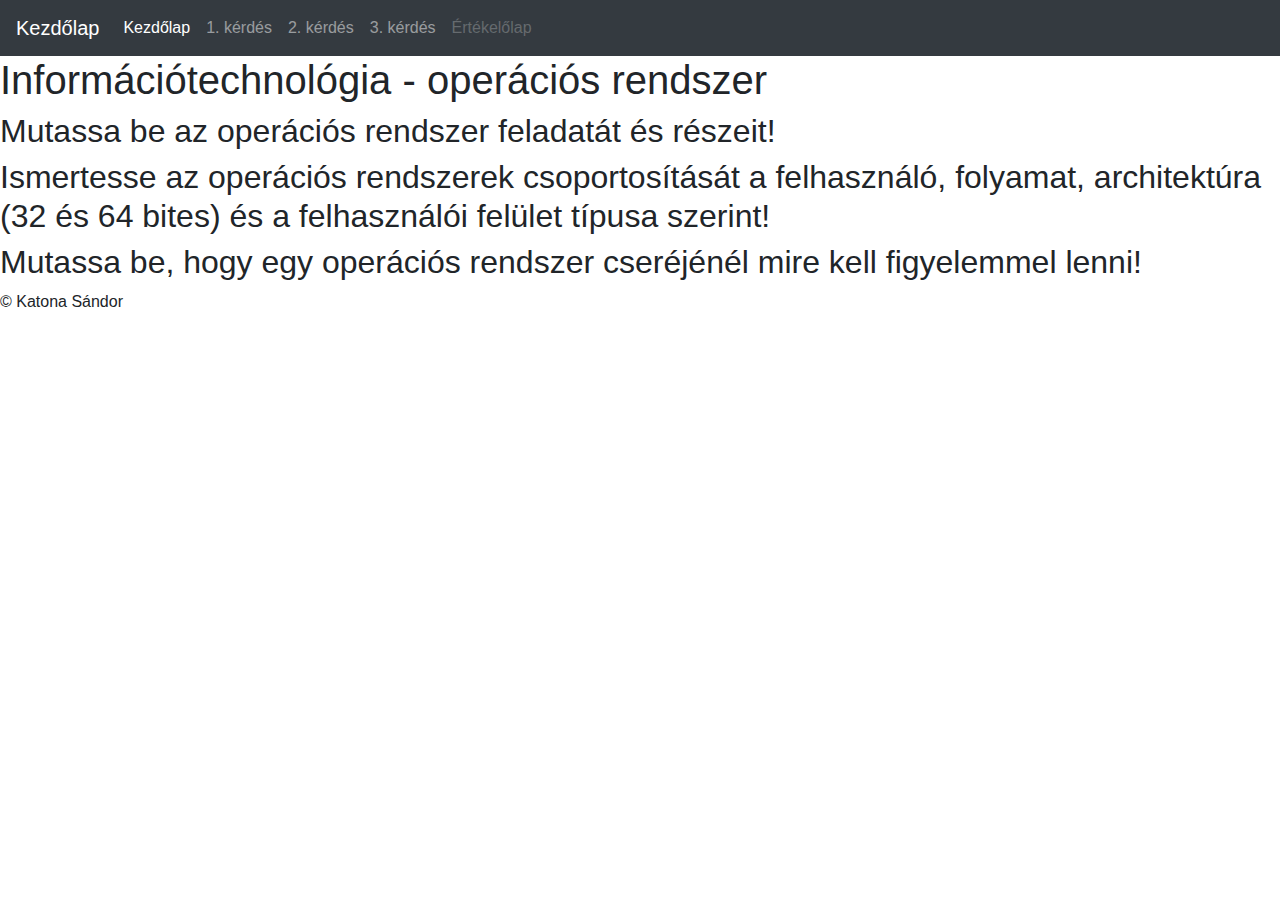
==== index.html @ a56f09ca "index.html tartalma" ====
<!DOCTYPE html>
<html lang="hu">
<head>
    <meta charset="UTF-8">
    <meta name="viewport" content="width=device-width, initial-scale=1.0">
    <link rel="stylesheet" href="https://stackpath.bootstrapcdn.com/bootstrap/4.3.1/css/bootstrap.min.css">
    <link rel="stylesheet" href="styles.css">
	<title>Információtechnológia</title>
	<script src="js.js"></script>
</head>
	<nav class="navbar navbar-expand-lg navbar-dark bg-dark">
    <a class="navbar-brand" href="index.html">Kezdőlap</a>
    <button class="navbar-toggler" type="button" data-toggle="collapse" data-target="#navbarNav" aria-controls="navbarNav" aria-expanded="false" aria-label="Toggle navigation">
        <span class="navbar-toggler-icon"></span>
    </button>
          
<div class="collapse navbar-collapse" id="navbarNav">
    <ul class="navbar-nav mr-auto">
        <li class="nav-item active">
            <a class="nav-link" href="index.html">Kezdőlap<span class="sr-only">(current)</span></a>
        </li>
        <li class="nav-item">
            <a class="nav-link" href="elso.html">1. kérdés</a>
                </li>
        <li class="nav-item">
            <a class="nav-link" href="masodik.html">2. kérdés</a>
        </li>
        <li class="nav-item">
            <a class="nav-link" href="harmadik.html">3. kérdés</a>
        </li>
        <li class="nav-item">
            <a class="nav-link disabled" href="ertekelolap.html">Értékelőlap</a>
        </li>
    </ul>
</div>
</nav>
<body>
    <header>
            <h1>Információtechnológia - operációs rendszer</h1>
    </header>
    <section>
            <h2>Mutassa be az operációs rendszer feladatát és részeit!</h2>
            <h2>Ismertesse az operációs rendszerek csoportosítását a felhasználó, folyamat, architektúra (32 és 64 bites) és a felhasználói felület típusa szerint!</h2>
            <h2>Mutassa be, hogy egy operációs rendszer cseréjénél mire kell figyelemmel lenni!</h2>
    </section>
    <footer>
            &copy; Katona Sándor
    </footer>
</body>
</html>
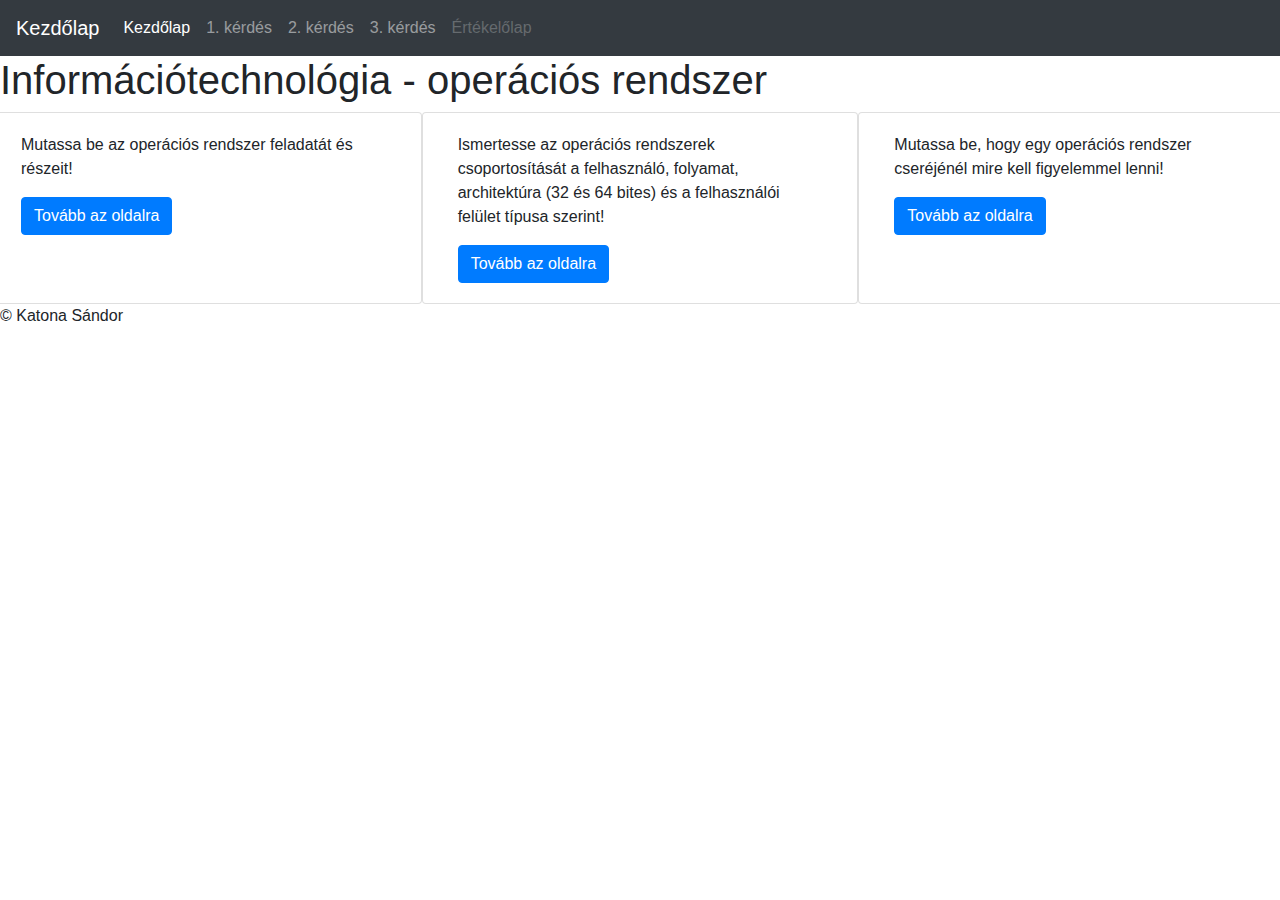
==== commit 687670a9: "section rész átírása" ====
--- a/index.html
+++ b/index.html
@@ -38,10 +38,27 @@
     <header>
             <h1>Információtechnológia - operációs rendszer</h1>
     </header>
-    <section>
-            <h2>Mutassa be az operációs rendszer feladatát és részeit!</h2>
-            <h2>Ismertesse az operációs rendszerek csoportosítását a felhasználó, folyamat, architektúra (32 és 64 bites) és a felhasználói felület típusa szerint!</h2>
-            <h2>Mutassa be, hogy egy operációs rendszer cseréjénél mire kell figyelemmel lenni!</h2>
+   <section>
+            <div class="row">
+                <div class="card col-sm-12 col-md-6 col-lg-4 col-xl-4" style="width: 18rem;">
+                    <div class="card-body">
+                        <p class="card-text">Mutassa be az operációs rendszer feladatát és részeit!</p>
+                        <a href="elso.html" class="btn btn-primary">Tovább az oldalra</a>
+                    </div>
+                </div>
+                <div class="card col-sm-12 col-md-6 col-lg-4 col-xl-4" style="width: 18rem;">
+                    <div class="card-body">
+                        <p class="card-text">Ismertesse az operációs rendszerek csoportosítását a felhasználó, folyamat, architektúra (32 és 64 bites) és a felhasználói felület típusa szerint!</p>
+                        <a href="masodik.html" class="btn btn-primary">Tovább az oldalra</a>
+                    </div>
+                </div>
+                <div class="card col-sm-12 col-md-6 col-lg-4 col-xl-4" style="width: 18rem;">
+                    <div class="card-body">
+                        <p class="card-text">Mutassa be, hogy egy operációs rendszer cseréjénél mire kell figyelemmel lenni!</p>
+                        <a href="harmadik.html" class="btn btn-primary">Tovább az oldalra</a>
+                    </div>
+                </div>
+            </div>
     </section>
     <footer>
             &copy; Katona Sándor
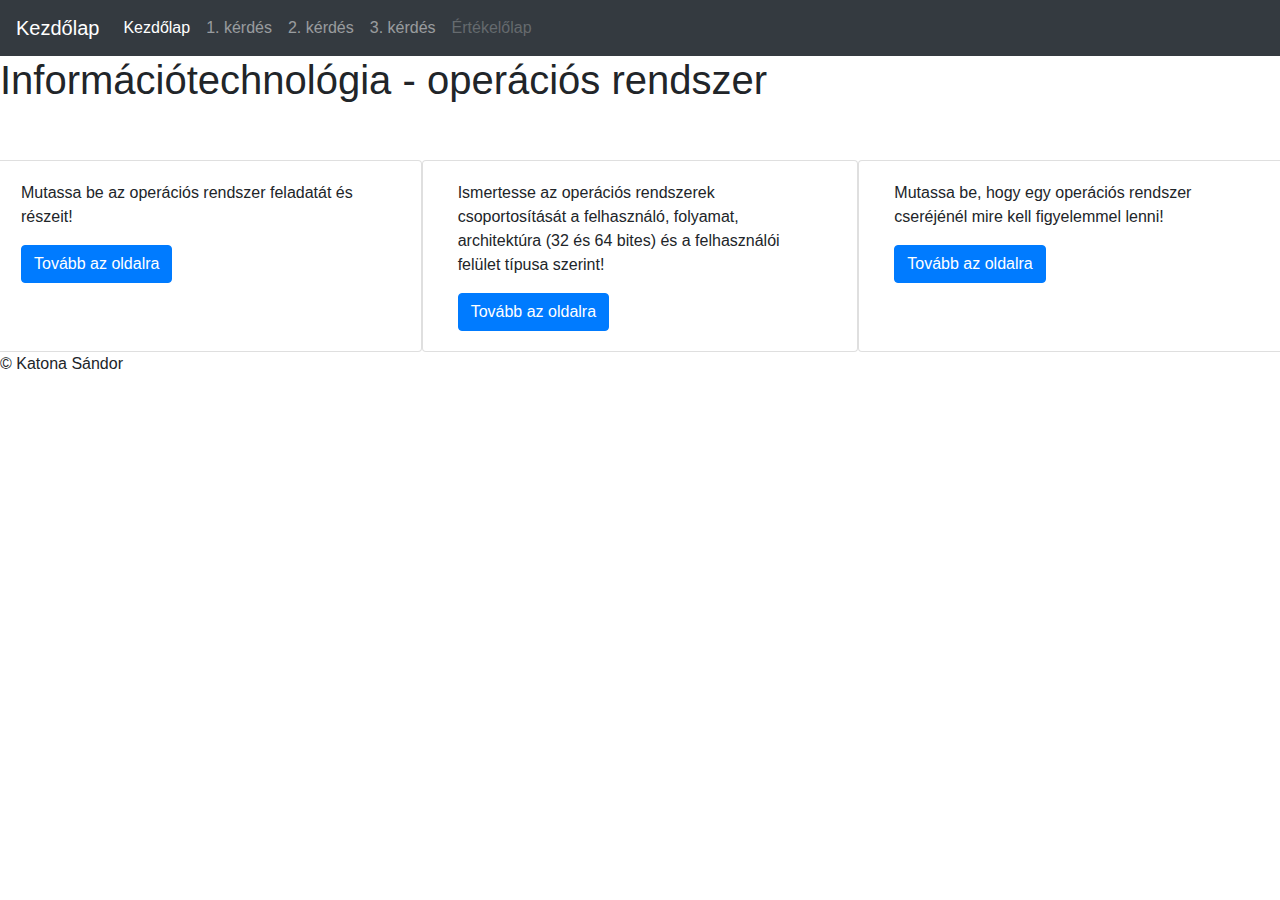
==== commit cdcda3e5: "<br> tagek hozzáadása" ====
--- a/index.html
+++ b/index.html
@@ -39,6 +39,7 @@
             <h1>Információtechnológia - operációs rendszer</h1>
     </header>
    <section>
+	   <br><br>
             <div class="row">
                 <div class="card col-sm-12 col-md-6 col-lg-4 col-xl-4" style="width: 18rem;">
                     <div class="card-body">
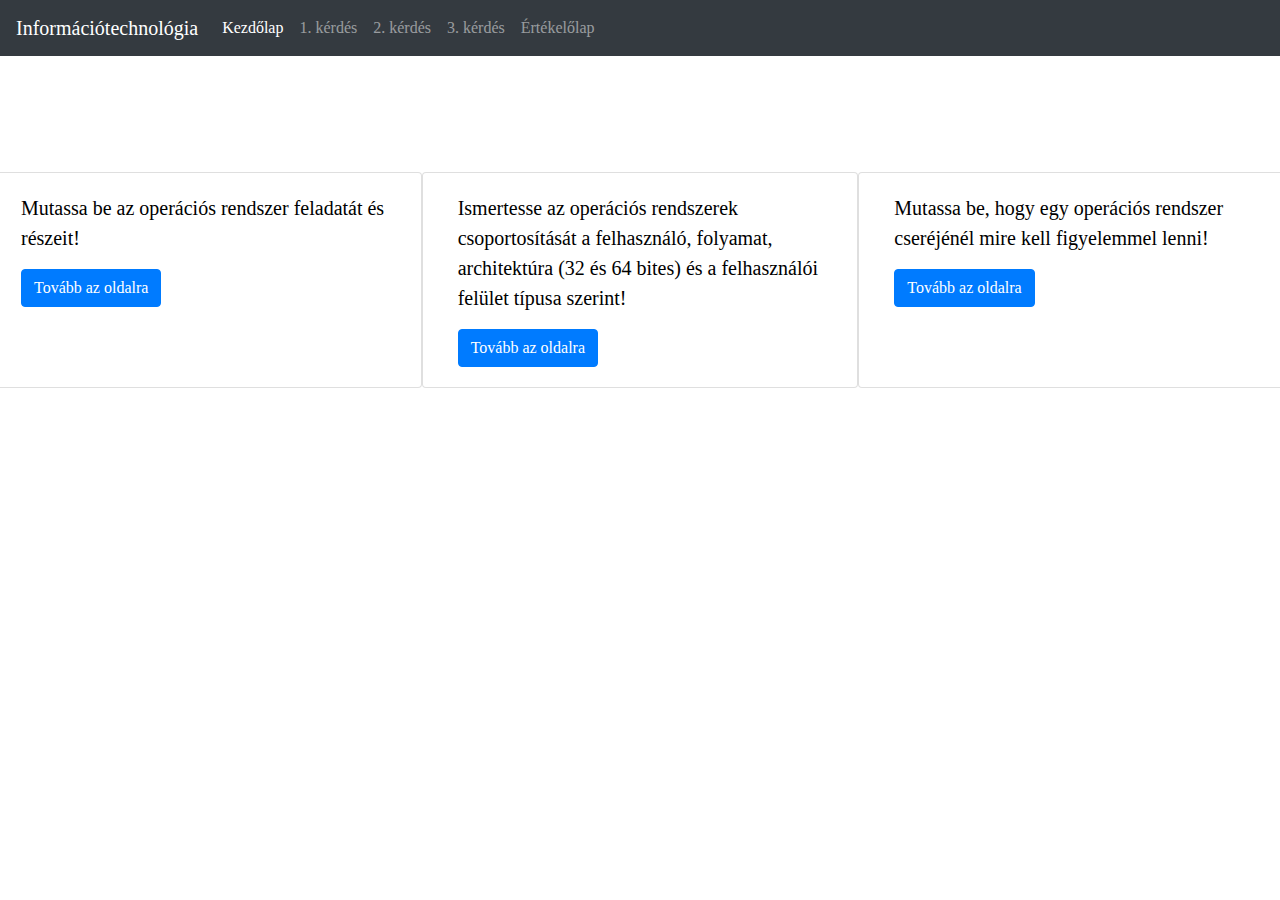
==== commit 1aa2adb7: "navbar szerkesztése" ====
--- a/index.html
+++ b/index.html
@@ -9,7 +9,7 @@
 	<script src="js.js"></script>
 </head>
 	<nav class="navbar navbar-expand-lg navbar-dark bg-dark">
-    <a class="navbar-brand" href="index.html">Kezdőlap</a>
+    <a class="navbar-brand" href="index.html">Információtechnológia</a>
     <button class="navbar-toggler" type="button" data-toggle="collapse" data-target="#navbarNav" aria-controls="navbarNav" aria-expanded="false" aria-label="Toggle navigation">
         <span class="navbar-toggler-icon"></span>
     </button>
@@ -29,7 +29,7 @@
             <a class="nav-link" href="harmadik.html">3. kérdés</a>
         </li>
         <li class="nav-item">
-            <a class="nav-link disabled" href="ertekelolap.html">Értékelőlap</a>
+            <a class="nav-link" href="ertekelolap.html">Értékelőlap</a>
         </li>
     </ul>
 </div>
--- a/styles.css
+++ b/styles.css
@@ -0,0 +1,33 @@
+body
+{
+	background-image: url('hatter.png');
+	background-repeat: no-repeat;
+	font-family: Bahnschrift;
+	background-size: cover;
+	background-attachment: fixed;
+	color: white;
+}
+
+header
+{
+    font-size: 28px;
+    text-align: center;
+    text-transform: uppercase;
+    font-weight: bold;
+}
+
+section
+{
+    font-size: 20px;
+}
+
+.card-text
+{
+    color: black;
+}
+
+footer
+{
+    text-align: center;
+    font-size: 20px;
+}
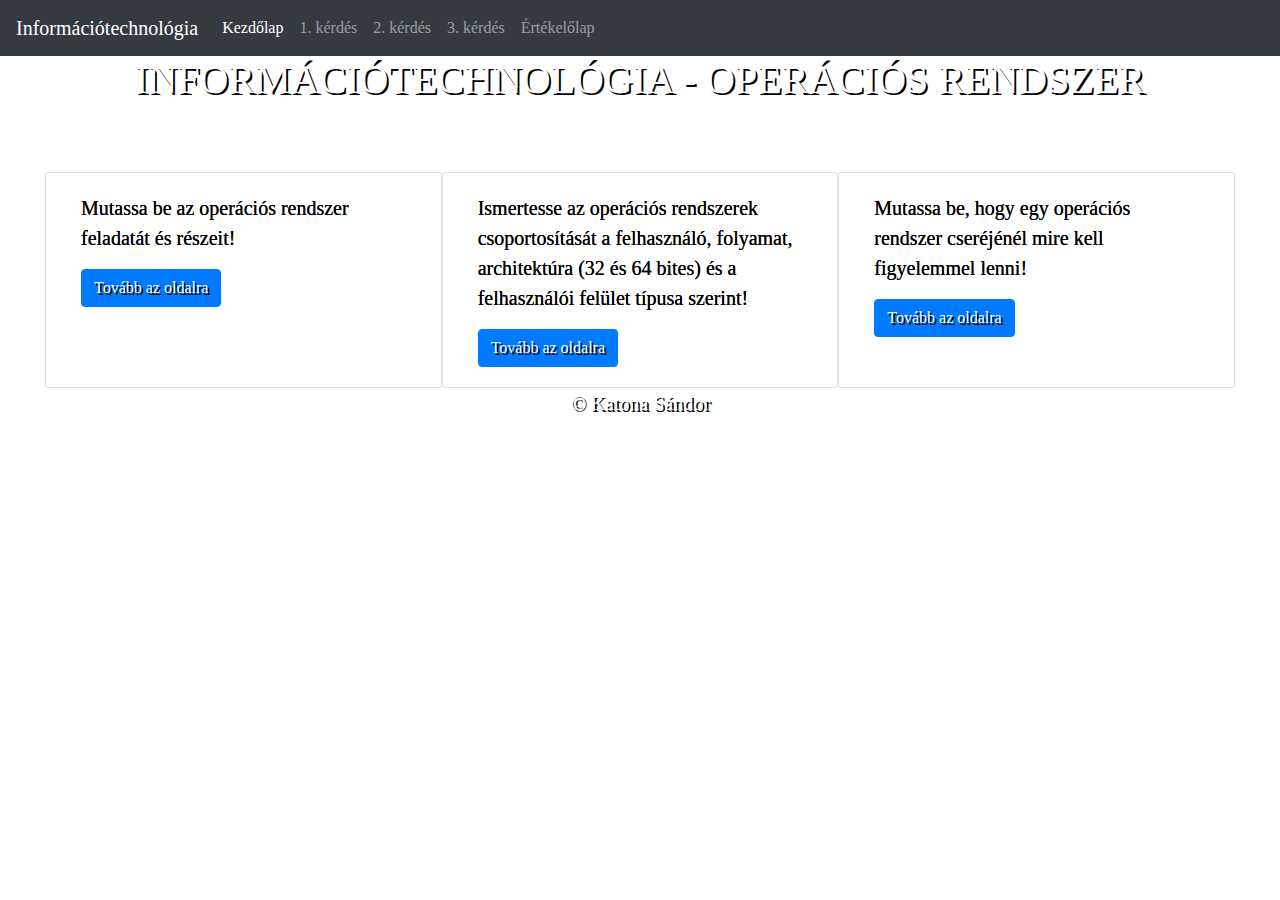
==== commit 053207e2: "div hozzáadása az index.html-hez" ====
--- a/index.html
+++ b/index.html
@@ -35,6 +35,7 @@
 </div>
 </nav>
 <body>
+	<div id="wrapper">
     <header>
             <h1>Információtechnológia - operációs rendszer</h1>
     </header>
@@ -64,5 +65,6 @@
     <footer>
             &copy; Katona Sándor
     </footer>
+	</div>
 </body>
 </html>
--- a/styles.css
+++ b/styles.css
@@ -14,20 +14,73 @@
     text-align: center;
     text-transform: uppercase;
     font-weight: bold;
+    text-shadow: 2px 2px black;
 }
 
 section
 {
     font-size: 20px;
+    text-shadow: 2px 2px black;
 }
 
 .card-text
 {
     color: black;
+    text-shadow: 0px 0px;
 }
 
 footer
 {
     text-align: center;
     font-size: 20px;
+    text-shadow: 2px 2px black;
 }
+
+form
+{
+    text-align: center;
+    font-size: 20px;
+    text-shadow: 2px 2px black;
+}
+
+.table
+{
+    text-align: center;
+    font-size: 20px;
+    text-shadow: 2px 2px black;
+    border-collapse: collapse;
+    width: 25%;
+}
+td, th
+{
+    border: 1px solid #dddddd;
+    text-align: center;
+    padding: 8px;
+}
+
+thead
+{
+    text-transform: uppercase;
+}
+
+.reszek-kep
+{
+    width: 700px;
+    height: 450px;
+}
+
+.reszek-kep2
+{
+    text-align: center;
+}
+
+.elso-szoveg
+{
+    text-align: center;
+}
+
+div#wrapper
+{
+    margin-left: 60px;
+    margin-right: 60px;
+}
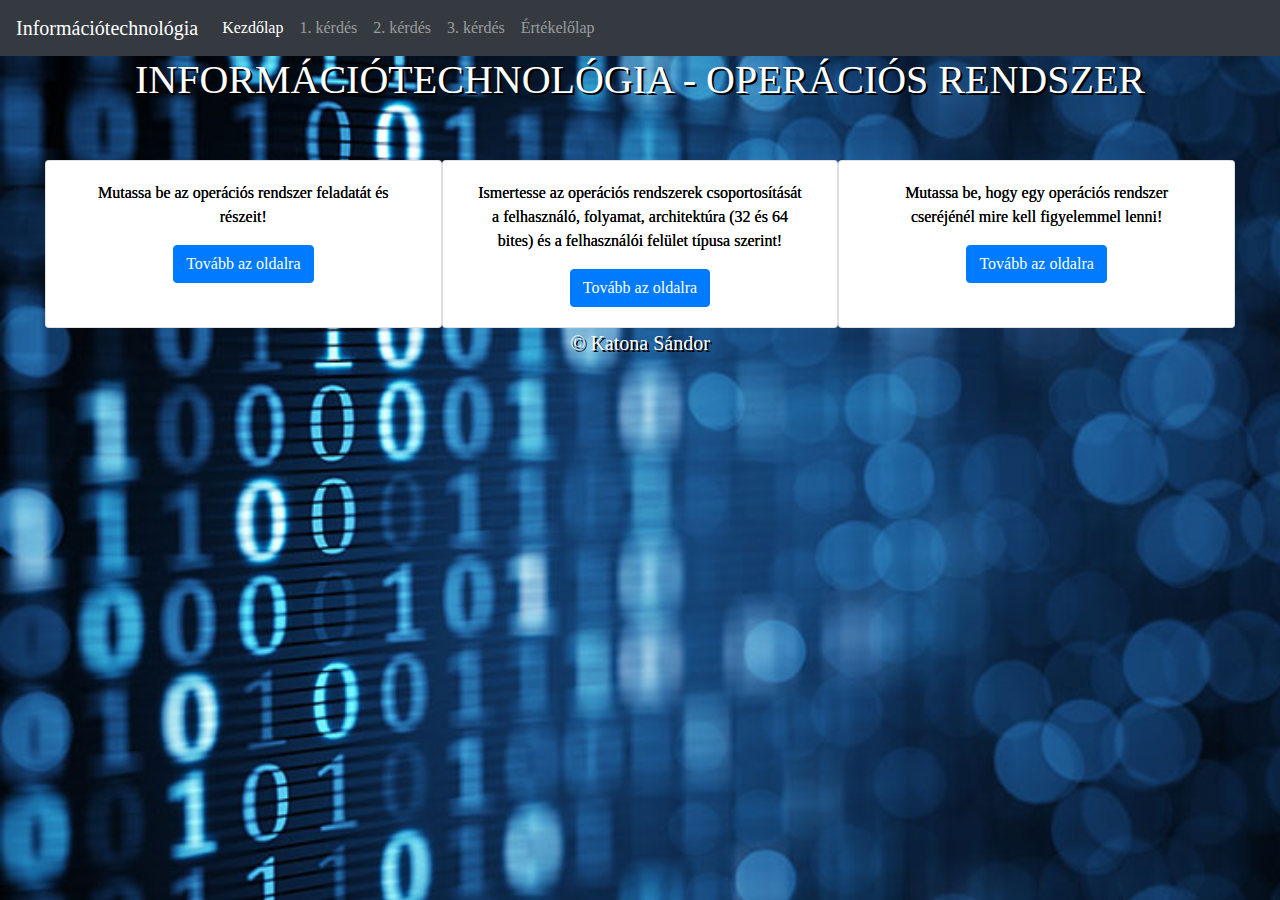
==== commit 0bde0cfe: "section helyettesítése mainnel (index.html)" ====
--- a/index.html
+++ b/index.html
@@ -39,7 +39,7 @@
     <header>
             <h1>Információtechnológia - operációs rendszer</h1>
     </header>
-   <section>
+   <main>
 	   <br><br>
             <div class="row">
                 <div class="card col-sm-12 col-md-6 col-lg-4 col-xl-4" style="width: 18rem;">
@@ -61,7 +61,7 @@
                     </div>
                 </div>
             </div>
-    </section>
+    </main>
     <footer>
             &copy; Katona Sándor
     </footer>
--- a/styles.css
+++ b/styles.css
@@ -19,7 +19,7 @@
 
 section
 {
-    font-size: 20px;
+    font-size: 24px;
     text-shadow: 2px 2px black;
 }
 
@@ -84,3 +84,13 @@
     margin-left: 60px;
     margin-right: 60px;
 }
+
+div.row
+{
+    text-align: center;
+}
+
+p.sorkizart
+{
+    text-align: justify;
+}
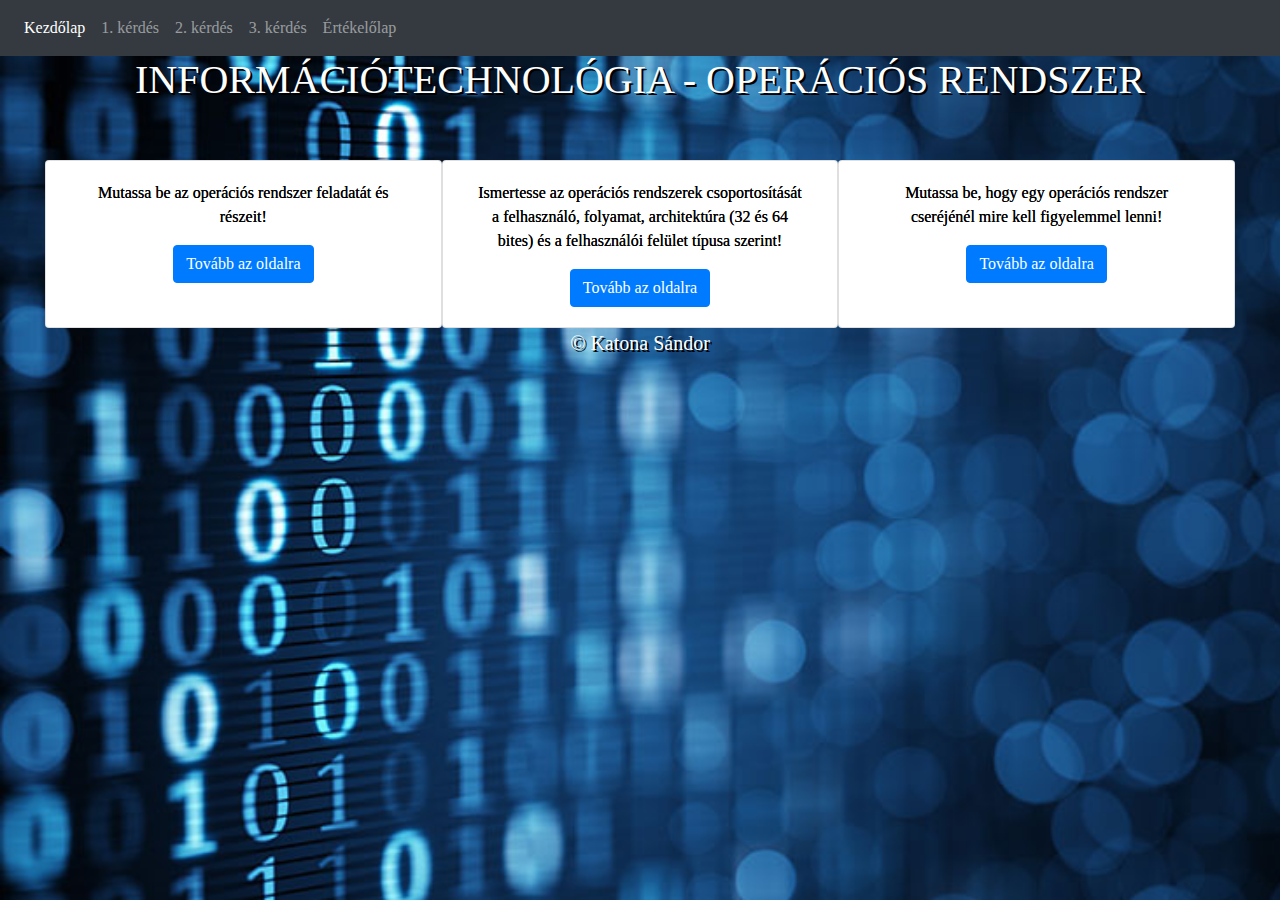
==== commit e882861c: "új navbar (index.html)" ====
--- a/index.html
+++ b/index.html
@@ -8,32 +8,27 @@
 	<title>Információtechnológia</title>
 	<script src="js.js"></script>
 </head>
-	<nav class="navbar navbar-expand-lg navbar-dark bg-dark">
-    <a class="navbar-brand" href="index.html">Információtechnológia</a>
-    <button class="navbar-toggler" type="button" data-toggle="collapse" data-target="#navbarNav" aria-controls="navbarNav" aria-expanded="false" aria-label="Toggle navigation">
-        <span class="navbar-toggler-icon"></span>
-    </button>
-          
-<div class="collapse navbar-collapse" id="navbarNav">
-    <ul class="navbar-nav mr-auto">
-        <li class="nav-item active">
-            <a class="nav-link" href="index.html">Kezdőlap<span class="sr-only">(current)</span></a>
-        </li>
-        <li class="nav-item">
-            <a class="nav-link" href="elso.html">1. kérdés</a>
-                </li>
-        <li class="nav-item">
-            <a class="nav-link" href="masodik.html">2. kérdés</a>
-        </li>
-        <li class="nav-item">
-            <a class="nav-link" href="harmadik.html">3. kérdés</a>
-        </li>
-        <li class="nav-item">
-            <a class="nav-link" href="ertekelolap.html">Értékelőlap</a>
-        </li>
+
+<nav class="navbar navbar-expand-sm bg-dark navbar-dark">
+    <ul class="navbar-nav">
+      <li class="nav-item active">
+        <a class="nav-link" href="index.html">Kezdőlap</a>
+      </li>
+      <li class="nav-item">
+        <a class="nav-link" href="elso.html">1. kérdés</a>
+      </li>
+      <li class="nav-item">
+        <a class="nav-link" href="masodik.html">2. kérdés</a>
+      </li>
+      <li class="nav-item">
+        <a class="nav-link" href="harmadik.html">3. kérdés</a>
+      </li>
+      <li class="nav-item">
+        <a class="nav-link" href="ertekelolap.html">Értékelőlap</a>
+      </li>
     </ul>
-</div>
-</nav>
+  </nav>
+
 <body>
 	<div id="wrapper">
     <header>
--- a/styles.css
+++ b/styles.css
@@ -94,3 +94,14 @@
 {
     text-align: justify;
 }
+
+.csere-kep
+{
+    width: 500px;
+    height: 220px;
+}
+
+.csere-kep2
+{
+    text-align: center;
+}
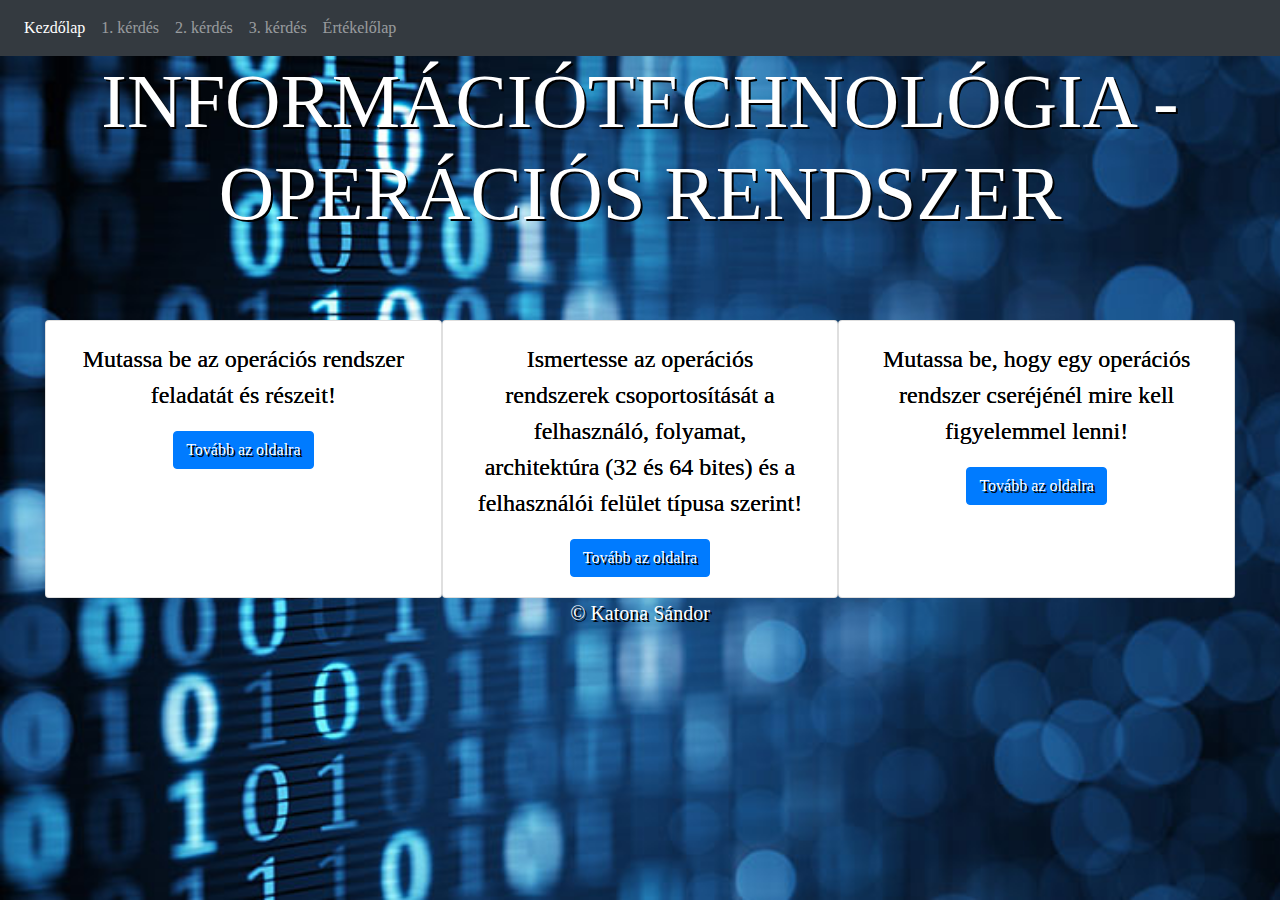
==== commit f310d019: "reszponzivitás (index.html)" ====
--- a/index.html
+++ b/index.html
@@ -32,7 +32,7 @@
 <body>
 	<div id="wrapper">
     <header>
-            <h1>Információtechnológia - operációs rendszer</h1>
+            <h1 style="font-size: 6vw;">Információtechnológia - operációs rendszer</h1>
     </header>
    <main>
 	   <br><br>
--- a/styles.css
+++ b/styles.css
@@ -17,7 +17,7 @@
     text-shadow: 2px 2px black;
 }
 
-section
+main
 {
     font-size: 24px;
     text-shadow: 2px 2px black;
@@ -38,8 +38,8 @@
 
 form
 {
-    text-align: center;
-    font-size: 20px;
+    text-align: justify;
+    font-size: 24px;
     text-shadow: 2px 2px black;
 }
 
